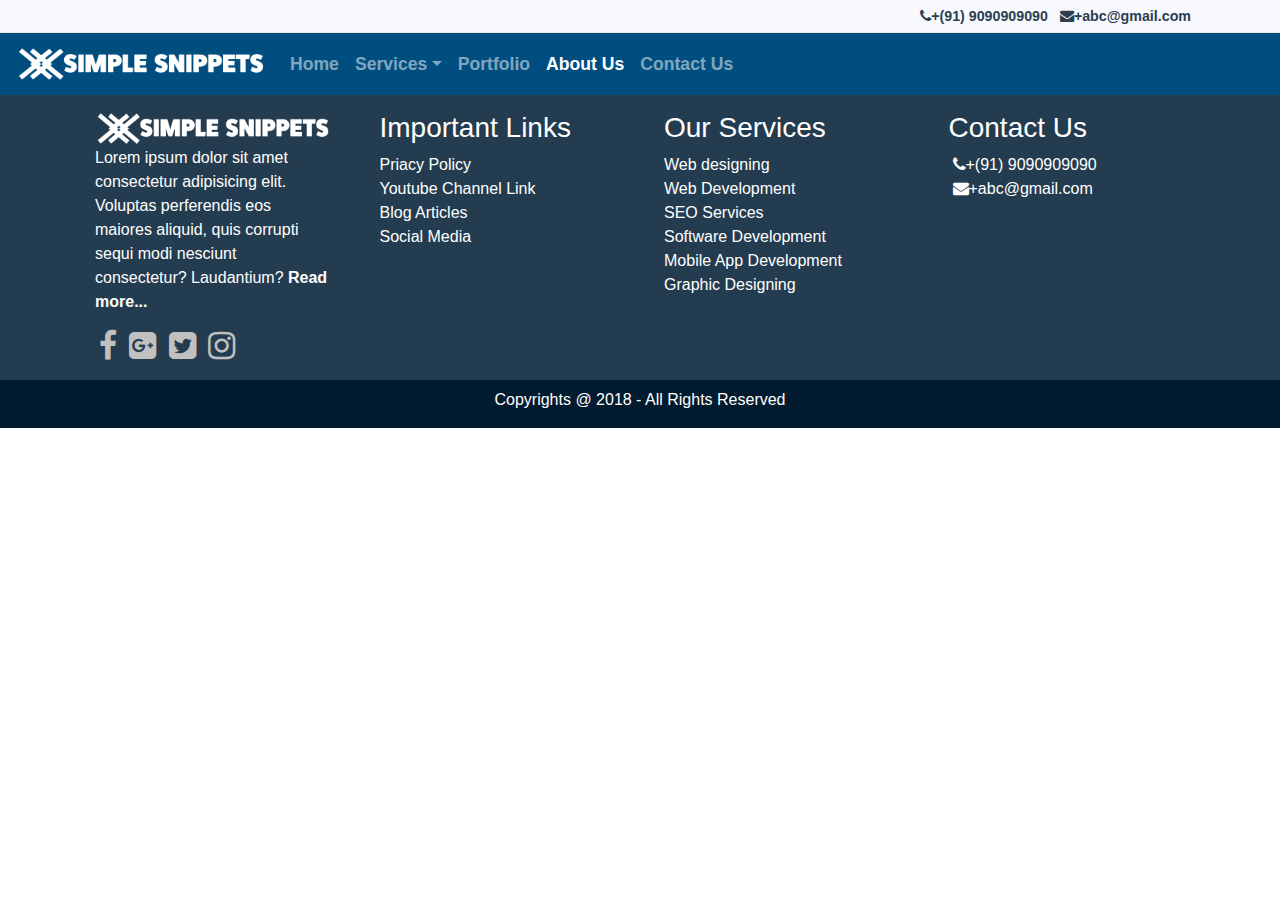
==== aboutus.html @ 22a92b1e "all pages wired" ====
<!DOCTYPE html>
<html lang="en">

<head>
    <meta charset="UTF-8">
    <meta name="viewport" content="width=device-width, initial-scale=1.0">
    <title>About Us</title>
    <link rel="stylesheet" href="css/bootstrap.min.css">
    <link rel="stylesheet" href="css/style.css">
    <link rel="stylesheet" href="https://stackpath.bootstrapcdn.com/font-awesome/4.7.0/css/font-awesome.min.css"
        integrity="sha384-wvfXpqpZZVQGK6TAh5PVlGOfQNHSoD2xbE+QkPxCAFlNEevoEH3Sl0sibVcOQVnN" crossorigin="anonymous">
</head>

<body>
    <header>
        <div class="p-1" id="topHeader">
            <div class="container">
                <div class="row">
                    <div class="col-12 text-right">
                        <a class="p-1" href="tel:+919090909090"> <i class="fa fa-phone"></i>+(91) 9090909090 </a>
                        <a class="p-1" href="mailto:abc@gmail.com"> <i class="fa fa-envelope"></i>+abc@gmail.com </a>
                    </div>
                </div>
            </div>
        </div>
        <div id="bottomHeader">
            <div class="container-fluid">
                <!-- navbar-dark bg-dark classes are needed for a dark header theme 
                navbar-dark is for text color and bg-dark is for background color of the navbar-->
                <!-- expand is used to make the nav items stack horizontally.If only navbar-expand is given, then
                for all devices navbar will be horizontally stacked and it will not look good in lower resolution
                devices.So if a breakpoint is given , the below those devices navbar will be horizontally stacked
                which happends to be the default mode 
                If we want to apply a custom background color, then we need to remove navbar-dark 
                -->
                <nav class="navbar navbar-dark navbar-expand-lg" style="background-color: #004d80;">
                    <!-- The .navbar-brand class is used to highlight the brand/logo/project name of your page: -->
                    <a class="navbar-brand" href="">
                        <img src="Images/logo_text_white_small.png" alt="" width="250px">
                    </a>
                    <!-- whenever this button is toggled , then the content(data-target) is collapsed -->
                    <button data-toggle="collapse" data-target="#navbarToggler" class="navbar-toggler"><span
                            class="navbar-toggler-icon"></span></button>
                    <!-- navbar-nav actually makes the list-style as none + ... -->
                    <!-- id:navbarToggler and class:collapse & navbar-collapse are added to add toggle behaviour when hamburger icon is pressed.
                    these 3 can also be added as a separate div for a much cleaner code..but all gives the same behaviour -->
                    <ul id="navbarToggler" class="collapse navbar-collapse navbar-nav">
                        <!-- nav-item contains some flex properties -->
                        <li class="nav-item">
                            <a class="nav-link" href="index.html">Home</a>
                        </li>
                        <!-- dropdown to li & dropdown-toggle to a should be added for a drop down feature -->
                        <li class="nav-item dropdown">
                            <!-- data-toggle="dropdown" is needed , else even if we click, dropdown menu won't come.role="button" doesn;t offer much -->
                            <a data-toggle="dropdown" role="button" class="nav-link dropdown-toggle"
                                href="#">Services</a>
                            <!-- dropdown-menu class is needed, else everything present inside it will be added under services even before we click -->
                            <!-- <a data-toggle="dropdown"> and the first <div class="dropdown-menu"> are connected for drop down menu , other div's with dropdown-menu will not get connected -->
                            <div class="dropdown-menu">
                                <!-- dropdown-item is needed to style , else normal a tag's style will be applied -->
                                <a class="dropdown-item" href="webdesigning.html">Web Designing</a>
                                <a class="dropdown-item" href="webdevelopment.html">Web Development</a>
                                <a class="dropdown-item" href="seoservice.html">SEO Services</a>
                                <a class="dropdown-item" href="softwaredevelopment.html">Software Development</a>
                                <a class="dropdown-item" href="mobileapps.html">Mobile App Development</a>
                                <div class="dropdown-divider"></div>
                                <a class="dropdown-item" href="graphicdesign.html">Graphic Designing</a>
                            </div>
                        </li>
                        <li class="nav-item">
                            <a class="nav-link" href="portfolio.html">Portfolio</a>
                        </li>
                        <li class="nav-item active">
                            <a class="nav-link" href="aboutus.html">About Us</a>
                        </li>
                        <li class="nav-item">
                            <a class="nav-link" href="contactus.html">Contact Us</a>
                        </li>
                    </ul>
                </nav>
            </div>
        </div>
    </header>

    <footer class="full-footer">
        <div class="container top-footer p-md-3 p-1">
            <div class="row">
                <div class="col-md-3 pl-4 pr-4">
                    <img src="Images/logo_text_white_small.png" alt="" class="img-fluid">
                    <p>Lorem ipsum dolor sit amet consectetur adipisicing elit. Voluptas perferendis eos maiores
                        aliquid,
                        quis corrupti sequi modi nesciunt consectetur? Laudantium? <a id="readmore" href="#">Read
                            more...</a></p>
                    <a style="color:silver;" class="p-1" href="http://facebook.com"><i
                            class="fa fa-2x fa-facebook"></i></a>
                    <a style="color:silver;" class="p-1" href="http://facebook.com"><i
                            class="fa fa-2x fa-google-plus-square"></i></a>
                    <a style="color:silver;" class="p-1" href="http://facebook.com"><i
                            class="fa fa-2x fa-twitter-square"></i></a>
                    <a style="color:silver;" class="p-1" href="http://facebook.com"><i
                            class="fa fa-2x fa-instagram"></i></a>
                </div>
                <div class="col-md-3 pl-4 pr-4">
                    <h3>Important Links</h3>
                    <a href="#">Priacy Policy</a><br>
                    <a href="#">Youtube Channel Link</a><br>
                    <a href="#">Blog Articles</a><br>
                    <a href="#">Social Media</a><br>
                </div>
                <div class="col-md-3 pl-4 pr-4">
                    <h3>Our Services</h3>
                    <a href="webdesigning.html">Web designing</a><br>
                    <a href="webdevelopment.html">Web Development</a><br>
                    <a href="seoservice.html">SEO Services</a><br>
                    <a href="softwaredevelopment.html">Software Development</a><br>
                    <a href="mobileapps.html">Mobile App Development</a><br>
                    <a href="graphicdesign.html">Graphic Designing</a><br>
                </div>
                <div class="col-md-3 pl-4 pr-4">
                    <h3>Contact Us</h3>
                    <a class="p-1" href="tel:+919090909090"> <i class="fa fa-phone"></i>+(91) 9090909090 </a><br>
                    <a class="p-1" href="mailto:abc@gmail.com"> <i class="fa fa-envelope"></i>+abc@gmail.com </a>
                    <!-- Inorder to make iframe response, we are embedding them inside a div with 2 b4 classes 
                BOTH ARE MANDATORY
                embed-responsive-item adds some padding, sizes etc... -->
                    <div class="embed-responsive embed-responsiv e-16by9  mt-2">
                        <iframe
                            src="https://www.google.com/maps/embed?pb=!1m18!1m12!1m3!1d241317.11609823277!2d72.74109995709657!3d19.08219783958221!2m3!1f0!2f0!3f0!3m2!1i1024!2i768!4f13.1!3m3!1m2!1s0x3be7c6306644edc1%3A0x5da4ed8f8d648c69!2sMumbai%2C%20Maharashtra!5e0!3m2!1sen!2sin!4v1593704600118!5m2!1sen!2sin"
                            frameborder="0" class="embed-responsive-item"></iframe>
                    </div>
                </div>
            </div>
        </div>
        <div class="container-fluid bottom-footer pt-2">
            <div class="row">
                <div class="col-12">
                    <p class="text-center">Copyrights @ 2018 - All Rights Reserved</p>
                </div>
            </div>
        </div>
    </footer>

    <!-- This order should be preserved , 1st jquery and then bootstrap as bootstrap depends on jquery -->
    <script src="js/jquery.js"></script>
    <script src="js/bootstrap.min.js"></script>
</body>

</html>
---- css/style.css ----
#topHeader{
    background-color: ghostwhite;
    border-bottom: 1px solid #ebebeb;
}
#topHeader a{
    color: #2c3e50;
    font-weight: 600;
    font-size: 0.89rem;
}
.container-fluid{
    padding-left: 0;
    padding-right: 0;
}
nav ul li a{
    font-size: 1.1rem;
    font-weight: bold;
}
/* START FOOTER */
.full-footer{
    background-color: #243c4f;
    /* position: absolute;
    bottom: 0;
    width: 100%; */
}
.top-footer p{
    color: white;
}
.top-footer a{
    color: white;
}
.top-footer a#readmore{
    color: white;
    font-weight: 600;
}
.top-footer h3{
    color: white;
}

/* END FOOTER */
.bottom-footer{
    background-color: #031b2e;
}
.bottom-footer p{
    color: white;
}
.myrows{
    border: 3px solid green
}
.mycols{
    border: 3px solid red
}
.mycontainer{
    background-color: aqua;
    border: 3px solid red
}
.first{
    height: 300px;
    background-color: red;
}
.bdr{
    height: 20px;
    background-color: blue;
}
.bdr-fluid{
    height: 20px;
    background-color: green
}
.cbox{
    height: 500px;
    border: 3px solid;
}
.dbox{
    border: blue 2px solid;
}
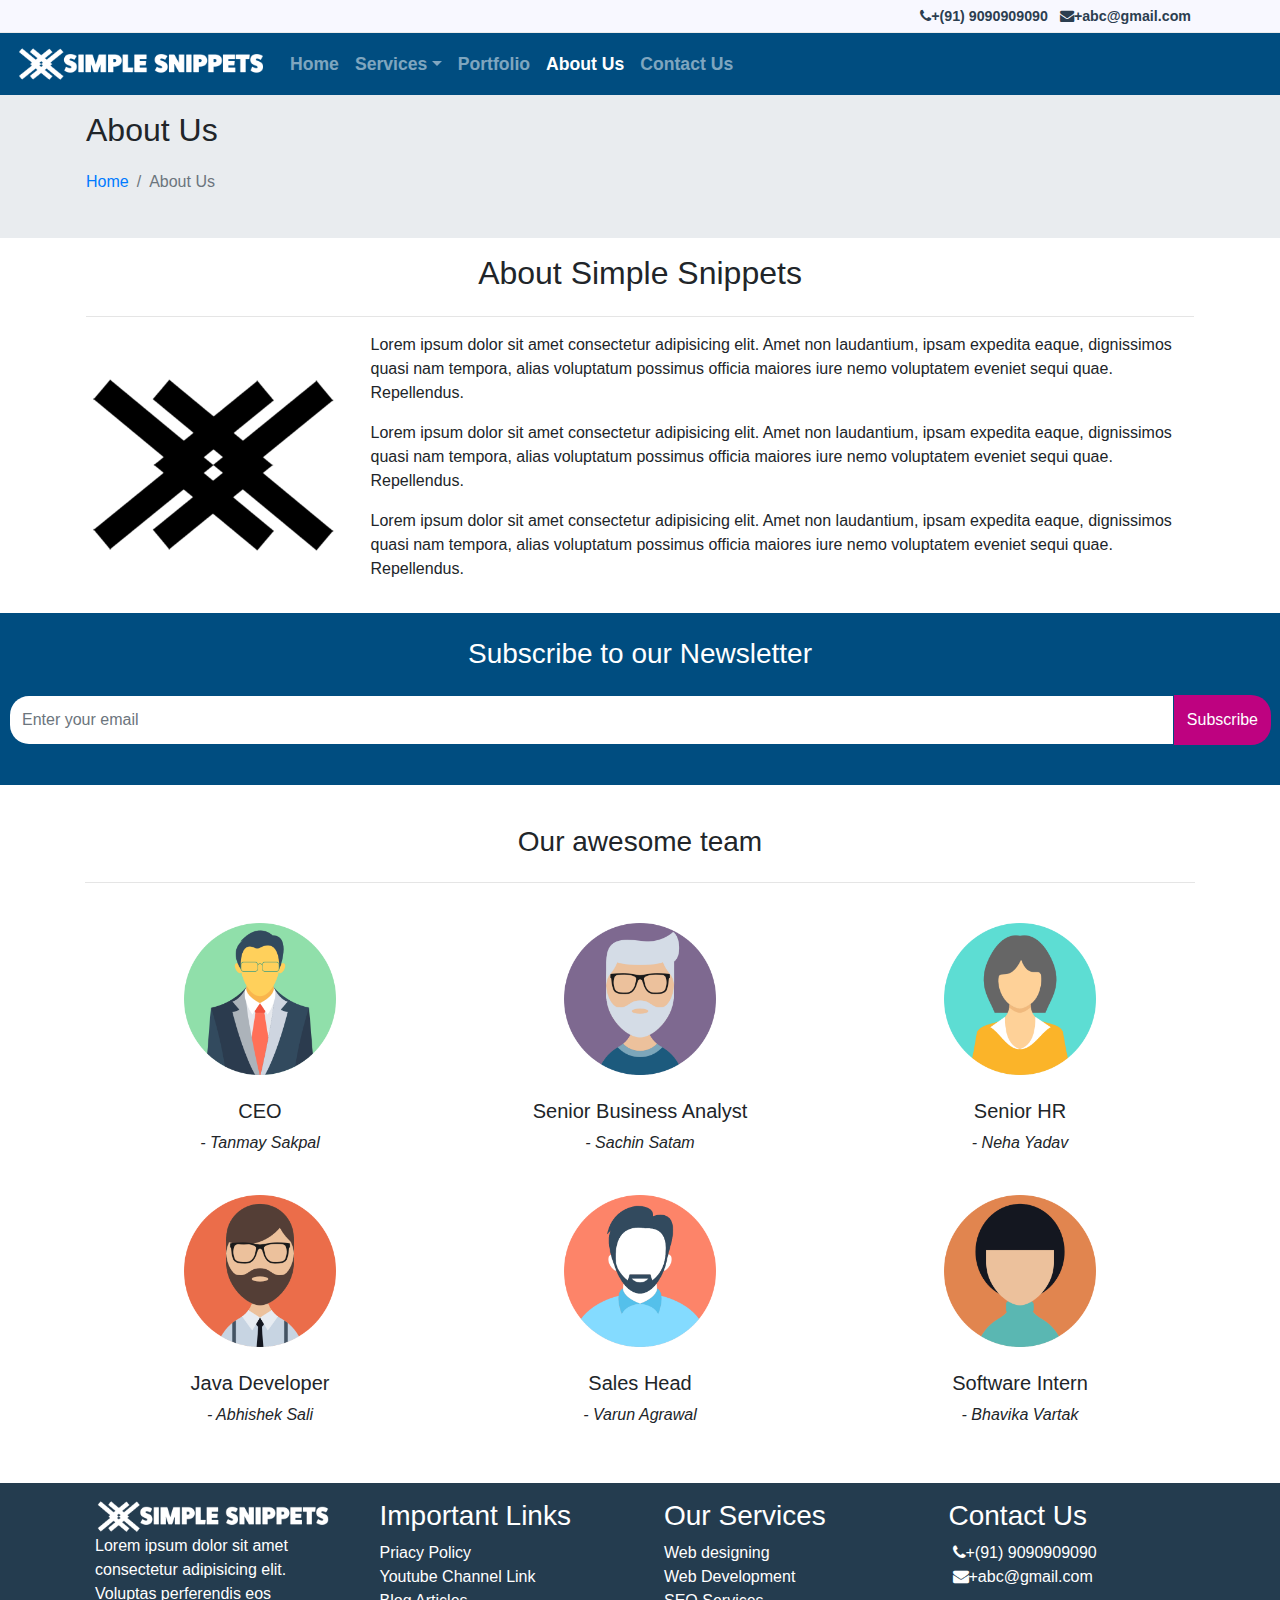
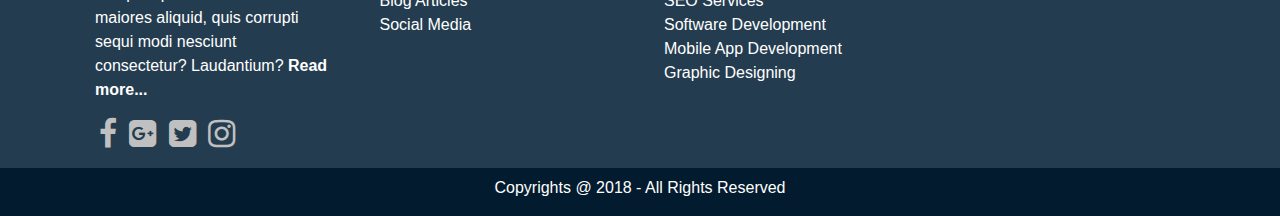
==== commit 51872526: "about us page sections added" ====
--- a/aboutus.html
+++ b/aboutus.html
@@ -82,6 +82,142 @@
         </div>
     </header>
 
+    <section class="breadcrumb-section">
+        <div class="container p-1 p-sm-3">
+            <div class="row">
+                <div class="col-12">
+                    <h2>About Us</h2>
+                    <ol class="breadcrumb" style="padding-left: 0%;">
+                        <li class="breadcrumb-item"><a href="index.html">Home</a></li>
+                        <li class="breadcrumb-item active">About Us</li>
+                    </ol>
+                </div>
+            </div>
+        </div>
+    </section>
+
+    <section class="about-company-section">
+        <div class="container p-1 p-sm-3">
+            <div class="row">
+                <div class="col-12 text-center">
+                    <h2>About Simple Snippets</h2>
+                </div>
+            </div>
+            <hr>
+            <div class="row align-items-center">
+                <div class="col-md-3">
+                    <img class="img-fluid" src="Images/new_logo_black.png" alt="">
+                </div>
+                <div class="col-md-9">
+                    <p>Lorem ipsum dolor sit amet consectetur adipisicing elit. Amet non laudantium, ipsam expedita
+                        eaque, dignissimos quasi nam tempora, alias voluptatum possimus officia maiores iure nemo
+                        voluptatem eveniet sequi quae. Repellendus.</p>
+                    <p>Lorem ipsum dolor sit amet consectetur adipisicing elit. Amet non laudantium, ipsam expedita
+                        eaque, dignissimos quasi nam tempora, alias voluptatum possimus officia maiores iure nemo
+                        voluptatem eveniet sequi quae. Repellendus.</p>
+                    <p>Lorem ipsum dolor sit amet consectetur adipisicing elit. Amet non laudantium, ipsam expedita
+                        eaque, dignissimos quasi nam tempora, alias voluptatum possimus officia maiores iure nemo
+                        voluptatem eveniet sequi quae. Repellendus.</p>
+
+                </div>
+            </div>
+        </div>
+    </section>
+
+    <!-- START : Home page 5th section - Subscribe Simple snippets -->
+    <section class="home-newsletter p-2 pt-md-4 pb-md-4">
+        <div class="row">
+            <div class="col-12 text-center">
+                <h3>Subscribe to our Newsletter</h3>
+            </div>
+            <div class="input-group p-3">
+                <input type="email" class="form-control" placeholder="Enter your email">
+                <span class="input-group-btn">
+                    <button class="btn btn-theme" type="submit">Subscribe</button>
+                </span>
+            </div>
+        </div>
+    </section>
+    <!-- END : Home page 5th section - Subscribe Simple snippets -->
+
+    <!-- START :  Home page 6th section - Our services -->
+    <section class="pt-3 pb-4">
+        <div class="container">
+            <div class="row mt-4">
+                <div class="col text-center">
+                    <h3>
+                        Our awesome team
+                    </h3>
+                </div>
+            </div>
+            <hr>
+            <div class="row">
+                <div class="col-md-4 text-center">
+                    <img class="img-fluid qualities-img p-4" src="Images/team/CEO.png">
+                    <h5>
+                        CEO
+                    </h5>
+                    <p>
+                        <i>- Tanmay Sakpal</i>
+                    </p>
+
+                </div>
+                <div class="col-md-4 text-center">
+                    <img class="img-fluid qualities-img p-4" src="Images/team/senior-analyst.png">
+                    <h5>
+                        Senior Business Analyst
+                    </h5>
+                    <p>
+                        <i>- Sachin Satam</i>
+                    </p>
+
+                </div>
+                <div class="col-md-4 text-center">
+
+                    <img class="img-fluid qualities-img p-4" src="Images/team/hr.png">
+                    <h5>
+                        Senior HR
+                    </h5>
+                    <p>
+                        <i>- Neha Yadav</i>
+                    </p>
+                </div>
+            </div>
+
+            <div class="row mb-md-3">
+                <div class="col-md-4 text-center">
+                    <img class="img-fluid qualities-img p-4" src="Images/team/java-developer.png">
+                    <h5>
+                        Java Developer
+                    </h5>
+                    <p>
+                        <i>- Abhishek Sali</i>
+                    </p>
+                </div>
+                <div class="col-md-4 text-center">
+                    <img class="img-fluid qualities-img p-4" src="Images/team/sales-head.png">
+                    <h5>
+                        Sales Head
+                    </h5>
+                    <p>
+                        <i>- Varun Agrawal</i>
+                    </p>
+                </div>
+                <div class="col-md-4 text-center">
+                    <img class="img-fluid qualities-img p-4" src="Images/team/intern.png">
+                    <h5>
+                        Software Intern
+                    </h5>
+                    <p>
+                        <i>- Bhavika Vartak</i>
+                    </p>
+                </div>
+            </div>
+    </section>
+    <!-- END : Home page 6th section - Our services -->
+
+
+
     <footer class="full-footer">
         <div class="container top-footer p-md-3 p-1">
             <div class="row">
--- a/css/style.css
+++ b/css/style.css
@@ -43,6 +43,50 @@
 .bottom-footer p{
     color: white;
 }
+/* <!-- Start : Home page first hero section --> */
+.top-hero-section{
+    background-color: #3498db;
+    color: white;
+}
+
+.top-hero-section a{
+    color: white;
+    font-weight: 600;
+}
+/* <!-- END : Home page first hero section --> */
+
+/* <!-- Start : Home page 3rd requirement section --> */
+.requirements-section{
+    background-color: #004d80;
+}
+.requirements-section h3{
+    color: white;
+}
+.qualities-img{
+    width: 200px;
+}
+/* <!-- END : Home page 3rd requirement section --> */
+
+/* <!-- START : Home page 4th section newsletter section --> */
+.home-newsletter{
+    background-color: #004d80;
+    color: white;
+}
+/* <!-- END : Home page 4th section newsletter section --> */
+.home-newsletter .form-control {
+	height: 50px;
+	border-color: transparent;
+	border-radius: 20px 0 0 20px;
+}
+.home-newsletter .btn {
+	min-height: 50px;
+	border-radius: 0 20px 20px 0;
+	background: #be0280;
+	color: #fff;
+}
+.clients-section{
+    background-color: silver;
+}
 .myrows{
     border: 3px solid green
 }
@@ -52,6 +96,9 @@
 .mycontainer{
     background-color: aqua;
     border: 3px solid red
+}
+.breadcrumb-section{
+    background-color: #e9ecef;
 }
 .first{
     height: 300px;
@@ -66,9 +113,17 @@
     background-color: green
 }
 .cbox{
-    height: 500px;
-    border: 3px solid;
+    height: 50px;
+    color: gray;
+    border: green 3px solid;
 }
 .dbox{
+    height: 50px;
+    color: gray;
     border: blue 2px solid;
-}+}
+.ebox{
+    height: 50px;
+    color: gray;
+    border: red 3px solid;
+}
